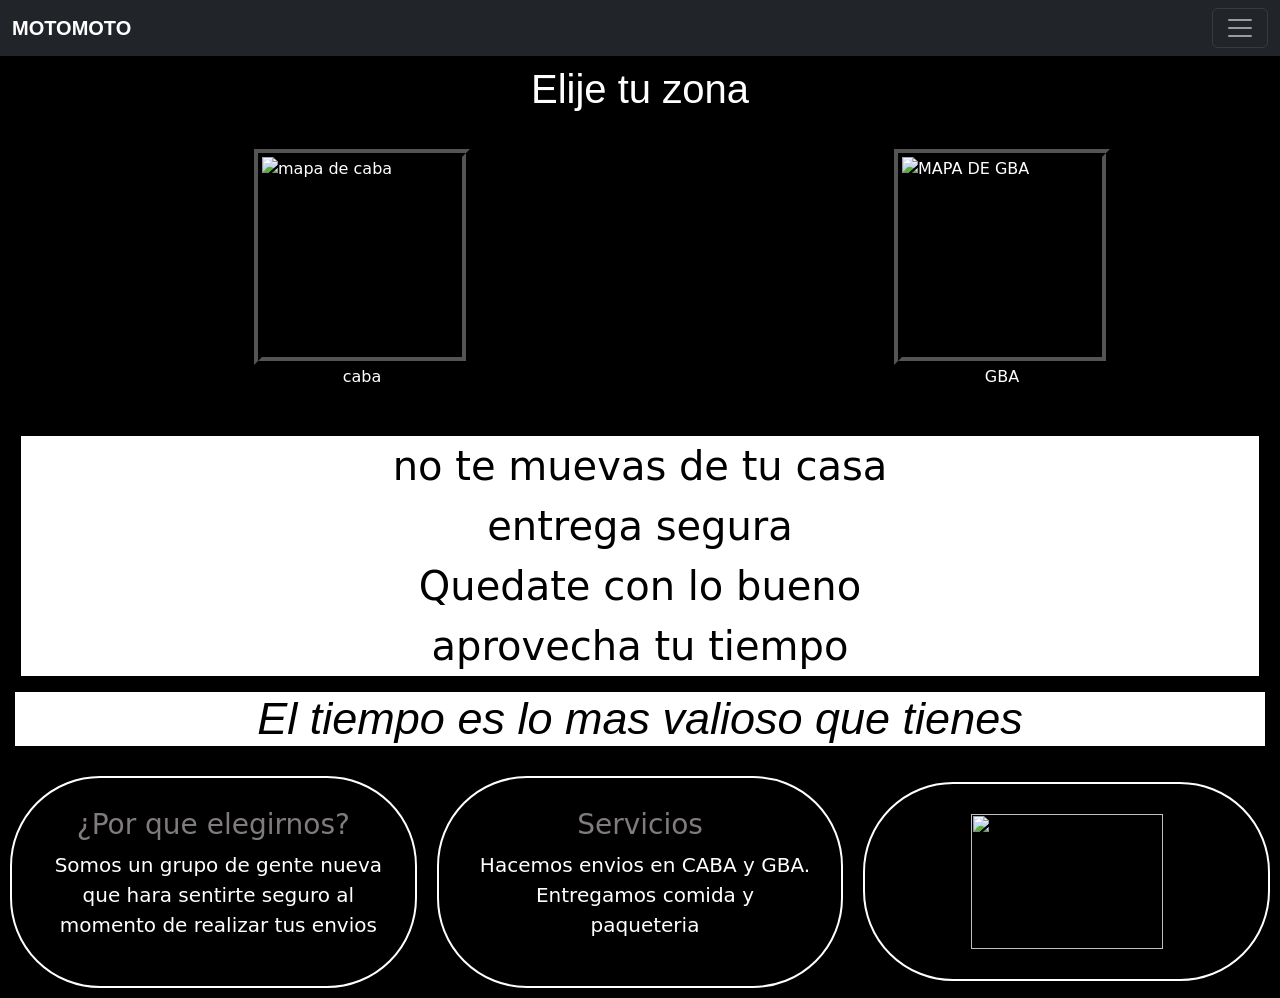
==== page/destino.html @ 637e09ec "nav mayuscula-carussel desplazado" ====
<!DOCTYPE html>
<html lang="en">

<head>

    <link rel="preconnect" href="https://fonts.googleapis.com">
    <link rel="preconnect" href="https://fonts.gstatic.com" crossorigin>
    <link href="https://fonts.googleapis.com/css2?family=Pacifico&display=swap" rel="stylesheet">
    <link href="https://cdn.jsdelivr.net/npm/bootstrap@5.3.3/dist/css/bootstrap.min.css" rel="stylesheet"
        integrity="sha384-QWTKZyjpPEjISv5WaRU9OFeRpok6YctnYmDr5pNlyT2bRjXh0JMhjY6hW+ALEwIH" crossorigin="anonymous">
    <link rel="stylesheet" href="../css/edicion.css">
    <meta charset="UTF-8">
    <meta name="viewport" content="width=device-width, initial-scale=1.0">
    <title>¿Direccion de entrega?</title>
</head>

<body>
    <Header>
        <nav class="navbar navbar-dark bg-dark fixed-top">
            <div class="container-fluid">
                <a class="navbar-brand" href="../index.html">MOTOMOTO</a>
                <button class="navbar-toggler" type="button" data-bs-toggle="offcanvas"
                    data-bs-target="#offcanvasDarkNavbar" aria-controls="offcanvasDarkNavbar"
                    aria-label="Toggle navigation">
                    <span class="navbar-toggler-icon"></span>
                </button>
                <div class="offcanvas offcanvas-end text-bg-dark" tabindex="-1" id="offcanvasDarkNavbar"
                    aria-labelledby="offcanvasDarkNavbarLabel">
                    <div class="offcanvas-header">
                        <h5 class="offcanvas-title" id="offcanvasDarkNavbarLabel">ELEGI TU OPCION</h5>
                        <button type="button" class="btn-close btn-close-white" data-bs-dismiss="offcanvas"
                            aria-label="Close"></button>
                    </div>
                    <div class="offcanvas-body">
                        <ul class="navbar-nav justify-content-end flex-grow-1 pe-3">
                            <li class="nav-item">
                                <a class="nav-link active" aria-current="page" href="./pedi-tu-envio.html">HACE TU PEDIDO</a>
                            <li class="nav-item">
                                <a class="nav-link" href="./destino.html">DESTINO</a>
                            </li>
                            <li class="nav-item">
                                <a class="nav-link" href="./Quienes-somos.html">QUIENES SOMOS</a>
                            </li>
                            <li class="nav-item">
                                <a class="nav-link" href="./contacto.html">CONTACTO</a>
        </nav>
    </Header>
    <main>
        <section>
            <h1>Elije tu zona</h1>
        </section>
        <section class="zona">
            <a href="https://mapa.buenosaires.gob.ar/comollego/?lat=-34.620000&lng=-58.440000&zl=12&modo=transporte"
                target="_blanc">
                <img src="../imag/mapa-de-caba.jpg" alt="mapa de caba">
                <p>caba</p>
            </a>
            <a href="https://www.google.com/maps/@-34.6207121,-58.4972602,15z?entry=ttu&g_ep=EgoyMDI0MTExOS4yIKXMDSoASAFQAw%3D%3D"
                target="_blanc">
                <img src="../imag/MAPA-GBA.jpg" alt="MAPA DE GBA">
                <p>GBA</p>
            </a>
        </section>
        <section>
            <ul>
                <li> no te muevas de tu casa</li>
                <li> entrega segura</li>
                <li> Quedate con lo bueno</li>
                <li> aprovecha tu tiempo</li>
            </ul>
        </section>
        <section>
            <h2>El tiempo es lo mas valioso que tienes</h2>
        </section>
    </main>
</body>
<footer class="footer-padre">
    <div class="cajas-footer">
        <h3>¿Por que elegirnos?</h3>
        <p>Somos un grupo de gente nueva que hara sentirte seguro al momento de realizar tus envios</p>
    </div>
    <div class="cajas-footer">
        <h3>Servicios</h3>
        <p>Hacemos envios en CABA y GBA. Entregamos comida y paqueteria</p>
    </div>
    <div class="cajas-footer">
        <img src="https://metropolis.com.ar/wp-content/uploads/2017/03/google-maps-bs-as.jpg" talk="maps">
    </div>
</footer>
<script src="https://cdn.jsdelivr.net/npm/@popperjs/core@2.11.8/dist/umd/popper.min.js"
    integrity="sha384-I7E8VVD/ismYTF4hNIPjVp/Zjvgyol6VFvRkX/vR+Vc4jQkC+hVqc2pM8ODewa9r"
    crossorigin="anonymous"></script>
<script src="https://cdn.jsdelivr.net/npm/bootstrap@5.3.3/dist/js/bootstrap.min.js"
    integrity="sha384-0pUGZvbkm6XF6gxjEnlmuGrJXVbNuzT9qBBavbLwCsOGabYfZo0T0to5eqruptLy"
    crossorigin="anonymous"></script>

</html>
---- css/edicion.css ----
* {
       margin: 0;
       padding: 0;
       box-sizing: content-box;
       list-style-type: none;
   }

   /*etiquetas generales*/
   h1 {
       color: white;
       font-family: Impact, Haettenschweiler, 'Arial Narrow Bold', sans-serif, Helvetica, sans-serif;
       text-align: center;
       margin: 15px
   }


   h2 {
       color: gray;
   }

   h3 {
       color: rgb(128, 124, 124);
   }

   h4 {
       color: black;
       font-size: 20px;
       font-family: Arial, Helvetica, sans-serif;
   }

   p {
       color: white;
   }

   a {
       text-decoration: none;
       color: white;
   }

   ol {
       color: cadetblue
   }

   span {
       color: gray;
       font-weight: bolder
   }

   section h2 {
       color: black;
       background-color: white;
       font-size: 5vh;
       text-align: center;
       margin-top: 10px;
       font-family: Verdana, Geneva, Tahoma, sans-serif;
       font-style: oblique;
       margin-left: 15px;
       margin-right: 15px;
   }

   a p {
       text-align: center;
       color: white;
   }

   section h3 {
       color: rgb(128, 128, 128);
       font-size: 30px;
       text-align: center;
   }



   body {
       background-color: black;
   }

   /*header general*/
   header {
       height: 50px;
   }
   .bg-dark {
       background-image: url(../imag/textura-gris.jpg);
       background-repeat: no-repeat;
       background-size: cover;
       background-position: center;
       background-attachment: fixed;
   }

   
   .offcanvas {
       background-image: url(../imag/textura-gris.jpg);
       background-repeat: no-repeat;
       background-size: cover;
       background-position: center;
       background-attachment: fixed;
   }

   .offcanvas-title {
       font-family: 'Segoe UI', Tahoma, Geneva, Verdana, sans-serif;
       font-weight: bolder;
   }

   .navbar-nav {
       align-items: flex-start !important;
       justify-content: center !important;
       padding-left: 15px;
       font-weight: bold;
       --bs-nav-link-hover-color: skyblue;                      
   }

   .navbar-brand {
       font-family: Impact, Haettenschweiler, 'Arial Narrow Bold', sans-serif;
       font-weight: bolder;
   }

   .w-100 {
        width: 100vw;
       height: 40vh;
       margin-top: 20px;
       object-fit: contain;
   }

   .carousel.slide {
    margin-left: 15px;
       margin-right: 15px
   }

   .contenedor-entrega {
       width: 100vw;
       height: 80vh;
       
   }

   .contenedor-entrega .motoloca {
       margin-top: 20px;
       height: 40%;
       background-image: url("../imag/moto-3.jpg");
       background-repeat: no-repeat;
       background-size: cover;
       background-position: center;
       margin-right:15px;
       margin-left: 15px;
   }

   /* footer general todos los archivos*/
   .footer-padre {
       display: flex;
       flex-direction: row;
       justify-content: space-evenly;
       align-items: center;
       margin-top: 20px;


   }

   .cajas-footer {
       display: flex;
       flex-direction: column;
       align-items: center;
       justify-content: center;
       width: 40%;
       height: 40%;
       padding: 30px;
       margin: 10px;
       border: 2px solid white;
       font-size: 20px;
       border-radius: 10vh;
       text-align: center;
       align-items: center;
       color: gray;
   }

   .cajas-footer img {
       height: 15vh;
       width: 15vw;
   }

   div img {
       width: 5vh;
       height: 5vh;
       object-fit: cover;
       align-items: center;
   }

   footer div h3 footer div p {
       margin: 20px;
       text-align: center
   }

   footer H2 {
       background-color: white;
       font-family: "Pacifico", cursive;
       font-size: 10vh;
       color: black;
       text-align: center
   }

   /*destino*/
   .zona {
       display: flex;
       flex-direction: row;
       justify-content: space-around;
       color: black;
       background-image: url("../imag/textura-gris.jpg");
       background-repeat: no-repeat;
       background-size: cover;
       background-position: center;
       background-attachment: fixed;
       padding: 21px;
       margin-left: 21px;
       margin-right: 21px;
   }

   .zona img {
       width: 200px;
       height: 200px;
       display: block;
       margin: 0 auto;
       border: ridge black 8px;
   }

   /*pedi-tu-envio*/
   .solicitud {
       text-align: center;
       margin-top: 5px;
   }

   form div {
       padding: 50px;
       ;
       display: flex;
       flex-direction: column;
       font-family: 'Times New Roman', Times, serif;
       font-weight: bolder;
       font-size: 20px;
       background-image: url(../imag/delivery.jpg);
       padding: 20px;
   }

   label {
       width: 200px;
       background-color: rgba(17, 16, 16, 0.712);
       color: white;
       padding: 4px;
   }

   input {
       width: 200px;
       padding: 2px;
   }

   select {
       width: 200px;
       padding: 2px;
   }

   textarea {
       width: 200px;
       padding: 2px;
   }

   form button {
       background-color: rgba(0, 0, 0, 0.808);
       color: white;
       width: 200px;
       padding: 2px
   }

   section ul li {
       background-color: white;
       color: black;
       font-family: system-ui, 'Trebuchet MS', 'Lucida Sans Unicode', 'Lucida Grande', 'Lucida Sans', Arial, sans-serif;
       text-align: center;
       font-size: 40px;
   }

   /*quienes-somos*/
   .main-contacto {
       margin-right: 20px;
       margin-left: 20px;
   }

   div p {
       margin-left: 10px;
       font: size 30px;
   }

   ol li {
       margin-left: 10px;
       line-height: 50px;
       font-size: 25px
   }


   video {
       width: 400px;
       height: 400px;
   }

   .contenedor-video {
       display: flex;
       flex-direction: row;
       justify-content: space-between;
   }

   .texto {
       text-align: left;
   }

   .whatsapp {
       display: flex;
       flex-direction: column;
       align-items: center;
       justify-content: center;
       background-color: rgb(114, 238, 114);
       height: 10vh;
       width: 100%;
       margin-top: 10px;
   }

   .whatsapp img {
       width: 5vw;
       height: 5vh;
   }

   .instagram {
       display: flex;
       flex-direction: column;
       align-items: center;
       justify-content: center;
       background-color: rgb(187, 64, 146);
       height: 10vh;
       width: 100%;
       margin-right: 10px;
       margin-top: 10px;
   }

   .instagram img {
       width: 8vw;
       height: 8vh;
   }

   .facebook {
       display: flex;
       flex-direction: column;
       align-items: center;
       justify-content: center;
       background-color: rgb(147, 156, 147);
       height: 10vh;
       width: 100%;
       margin-top: 10px;
   }

   .facebook img {
       width: 5vw;
       height: 5vh;
   }

   aside {
       display: grid;
       grid-template-columns: 1fr 1fr 1fr;
       grid-template-rows: 200px;
       justify-content: center;
       margin-left: 20px;
       margin-right: 20px;
       margin-top: 10px;
   }

   aside img {
       width: 100%;
       height: 100%;
   }
    /*piso el padding de bootstrap del nav*/ 
   ol,
   ul {
       padding-left: 0px;
       padding-left: 21px;
       padding-right: 21px;
       padding-top: 10px}

   @media screen and (max-width: 420px) {
        .footer-padre {
           flex-direction: column;
           justify-content: space-evenly;
           align-items: center;
           margin-top: 30px
       }

       .cajas-footer {
           flex-direction: column;
           align-items: center;
           justify-content: center;
           margin-top: 20px;
       }


       .cajas-footer img {
           height: 100%;
           width: 100%;
       }

     

       .zona {
           flex-direction: column;
       }

       .w-100 {
           height: 20vh;
           margin-top: 5px
       }
   }
   @media screen and (max-width:150px) and (max-width:300px) {
    .zona img {width: 25px;
    height: 25px;}
    .zona {width: 100%;}
   }
   @media screen and (max-width:300px) {
    .zona img {width:100px;
    height: 100px;}
   }
   .zona {width: 100%;}
   @media screen and (max-width: 550px) {
       header {
           height: 80px;
       }

       header nav {
           flex-direction: row;
           justify-content: space-around;
           align-items: flex-start
       }

       nav ul {
           flex-direction: column;
           justify-content: center;
           align-items: flex-end;
           font-family: Arial, Helvetica, sans-serif;
           padding-bottom: 20px;
       }

       section h2 {
           margin-left: 16px;
           margin-right: 16px;
           margin-top: 5px;
           text-align: center;
       }


       .zona {
           margin-left: 21px;
           margin-right: 21px;
       }

       main .somos {
           margin-top: 5px;
           text-align: center;

       }

       .w-100 {
           height: 15vh;
           
       }
       

       .texto p {
           margin-left: 30px;
       }

       .main-contacto {
           margin-right: 2px;
       }

       .whatsapp {
           width: 95%;
       }
       .whatsapp img{width: 12vw;}
       .instagram {
           width: 95%;
           }
        .instagram img {width: 21vw;
                        height: 8vh;}

       .facebook {
           width: 95%
       }
       .facebook img {width: 16vw;}

       aside {
           margin-right: 25x;
           margin-left: 22px
       }
    
       .footer-padre {
        flex-direction: column;
        justify-content: space-evenly;
        align-items: center;
        margin-top: 30px
    }
    .carousel-control-prev{background-image: url(../imag/textura-gris.jpg);
        background-repeat: no-repeat;
        background-size: cover;
        background-position: center;
        background-attachment: fixed;
    }
    .carousel-control-next
        {background-image: url(../imag/textura-gris.jpg);
        background-repeat: no-repeat;
        background-size: cover;
        background-position: center;
        background-attachment: fixed;
}

   form div {
       background-repeat: no-repeat;
       background-size: cover;
       background-position: center;
       background-attachment: fixed
   }



   @media screen and (max-width: 550px) {
       .contenedor-entrega {
           height: 40vh;
       }

       .contenedor-video {
           display: flex;
           flex-direction: column;
           margin-top: 35px;
        }
       video {
           width: 100%;
           height: 100%;
       }
   }}
   /*responsive destino*/
   @media screen and  (min-width: 550px) and (max-width: 765px){
    .zona img {width: 150px; 
    height: 150px;}
   }
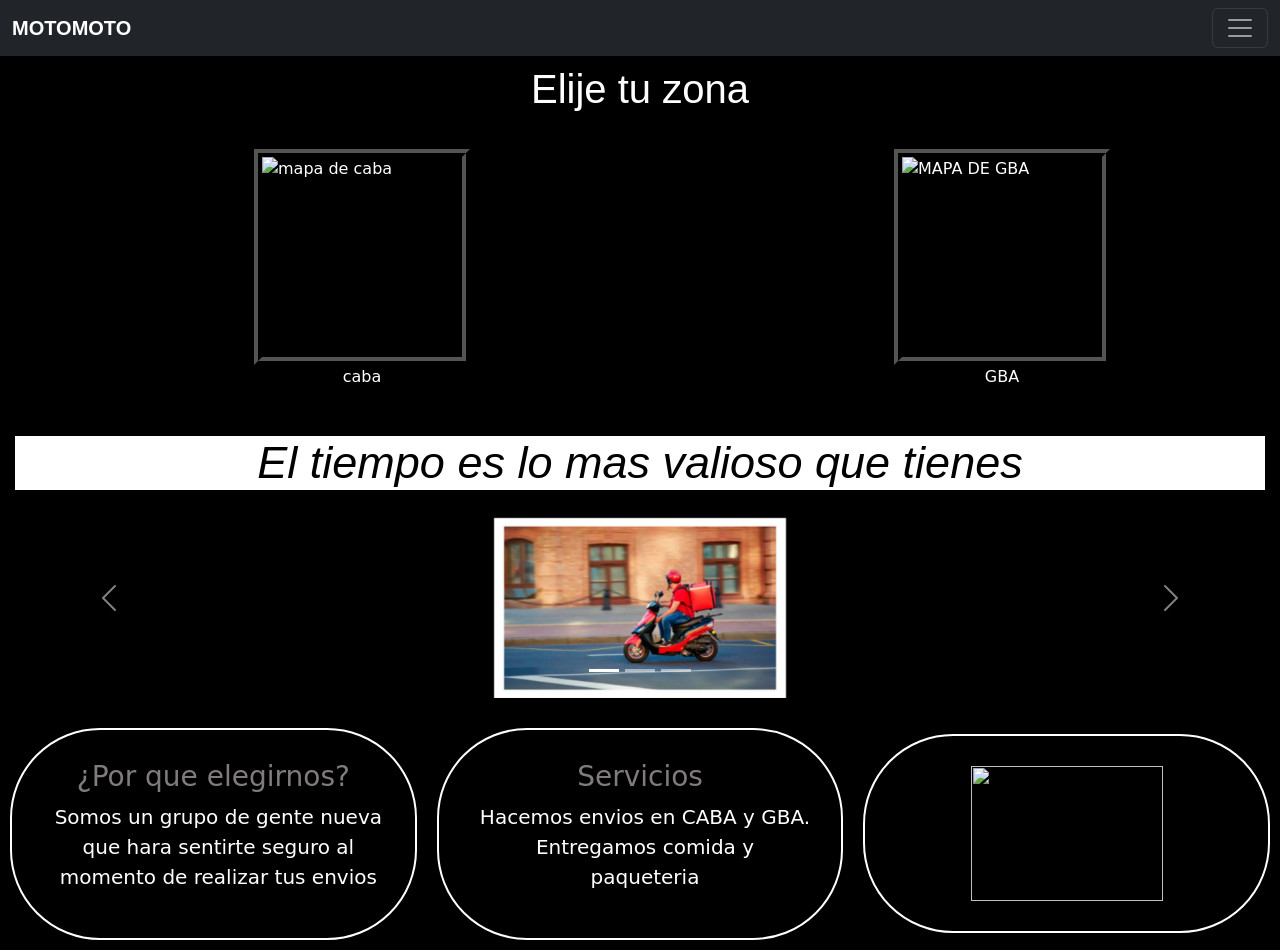
==== commit e5c99c78: "lista index nueva" ====
--- a/page/destino.html
+++ b/page/destino.html
@@ -62,16 +62,38 @@
             </a>
         </section>
         <section>
-            <ul>
-                <li> no te muevas de tu casa</li>
-                <li> entrega segura</li>
-                <li> Quedate con lo bueno</li>
-                <li> aprovecha tu tiempo</li>
-            </ul>
-        </section>
-        <section>
             <h2>El tiempo es lo mas valioso que tienes</h2>
-        </section>
+        </section class ="carousel-moto">
+        <div id="carouselExampleIndicators" class="carousel slide">
+            <div class="carousel-indicators">
+              <button type="button" data-bs-target="#carouselExampleIndicators" data-bs-slide-to="0" class="active"
+                aria-current="true" aria-label="Slide 1"></button>
+              <button type="button" data-bs-target="#carouselExampleIndicators" data-bs-slide-to="1"
+                aria-label="Slide 2"></button>
+              <button type="button" data-bs-target="#carouselExampleIndicators" data-bs-slide-to="2"
+                aria-label="Slide 3"></button>
+            </div>
+            <div class="carousel-inner">
+              <div class="carousel-item active">
+                <img src="../imag/moto-delivery-2terminado.jpg" class="d-block w-100" alt="...">
+              </div>
+              <div class="carousel-item">
+                <img src="../imag/MOTOS-DELIVERYterminado.jpg" class="d-block w-100" alt="...">
+              </div>
+              <div class="carousel-item">
+                <img src="../imag/Banner-moto-delivery_VF-02 (2) (1) (1).jpg" class="d-block w-100" alt="...">
+              </div>
+            </div>
+            <button class="carousel-control-prev" type="button" data-bs-target="#carouselExampleIndicators"
+              data-bs-slide="prev">
+              <span class="carousel-control-prev-icon" aria-hidden="true"></span>
+              <span class="visually-hidden">Previous</span>
+            </button>
+            <button class="carousel-control-next" type="button" data-bs-target="#carouselExampleIndicators"
+              data-bs-slide="next">
+              <span class="carousel-control-next-icon" aria-hidden="true"></span>
+              <span class="visually-hidden">Next</span>
+            </button>
     </main>
 </body>
 <footer class="footer-padre">
--- a/css/edicion.css
+++ b/css/edicion.css
@@ -115,12 +115,28 @@
    }
 
    .w-100 {
-        width: 100vw;
-       height: 40vh;
+        width: 80vw;
+       height: 20vh;
        margin-top: 20px;
        object-fit: contain;
    }
-
+   .lista-ventajas img {width: 50px;
+                        height: 50px}
+    .lista-ventajas h4{color: white;
+                        font-size: 40px;}
+
+    .lista-ventajas{ margin-top: 20px}
+    .ventaja {      
+                    display: flex;
+                    flex-direction: row-reverse;
+                    justify-content: center;
+                    align-items: center;
+                    gap: 22px;
+                    margin-top:30px}
+   .ventaja:hover{transform:scale(1.1)}
+
+                   
+   /*destino*/
    .carousel.slide {
     margin-left: 15px;
        margin-right: 15px
